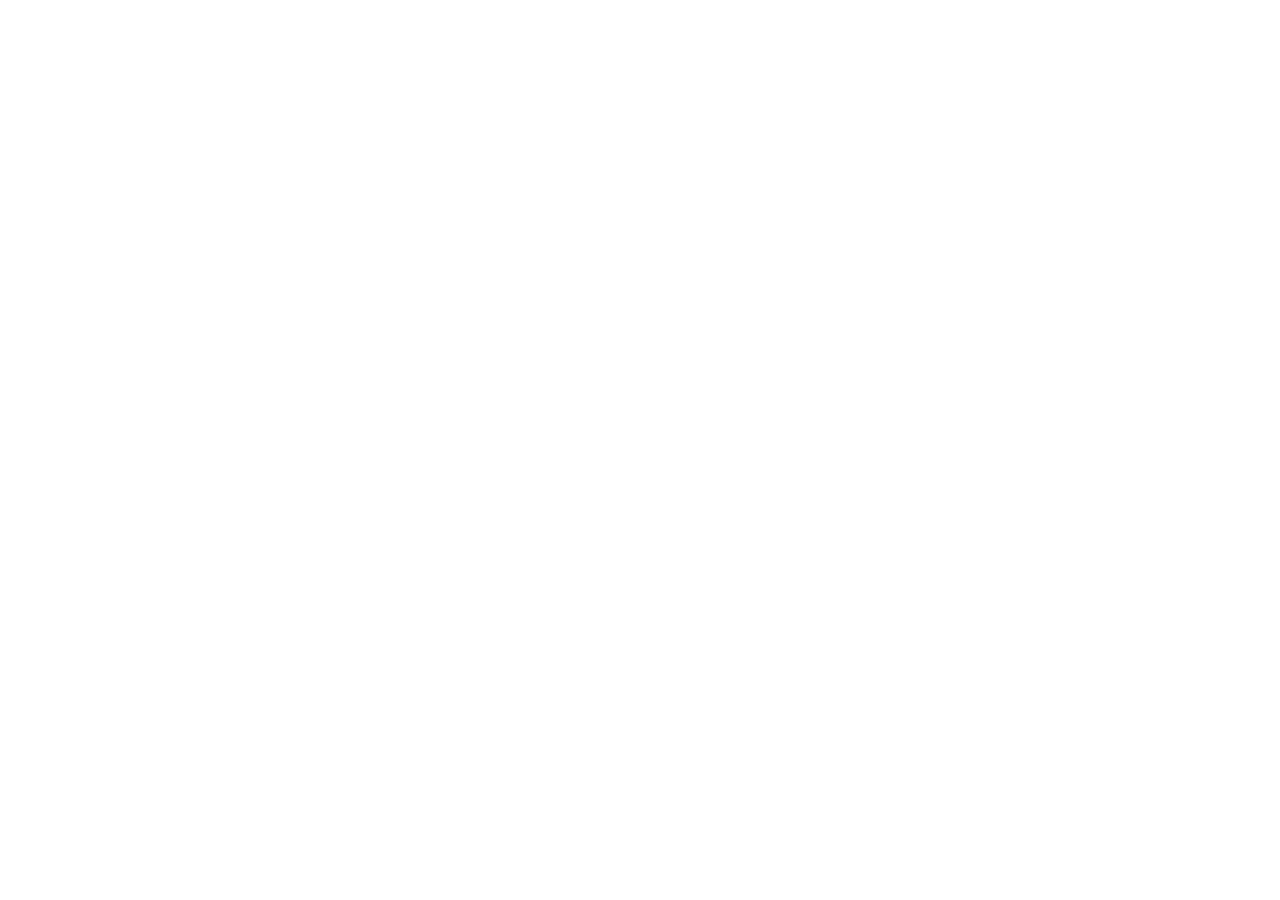
==== amazon.html @ 1ccd5a5a "just created" ====
<!DOCTYPE html>
<html lang="en">
<head>
    <meta charset="UTF-8">
    <meta name="viewport" content="width=device-width, initial-scale=1.0">
    <title>Amazon</title>
    
</head>
<body>
    
</body>
</html>
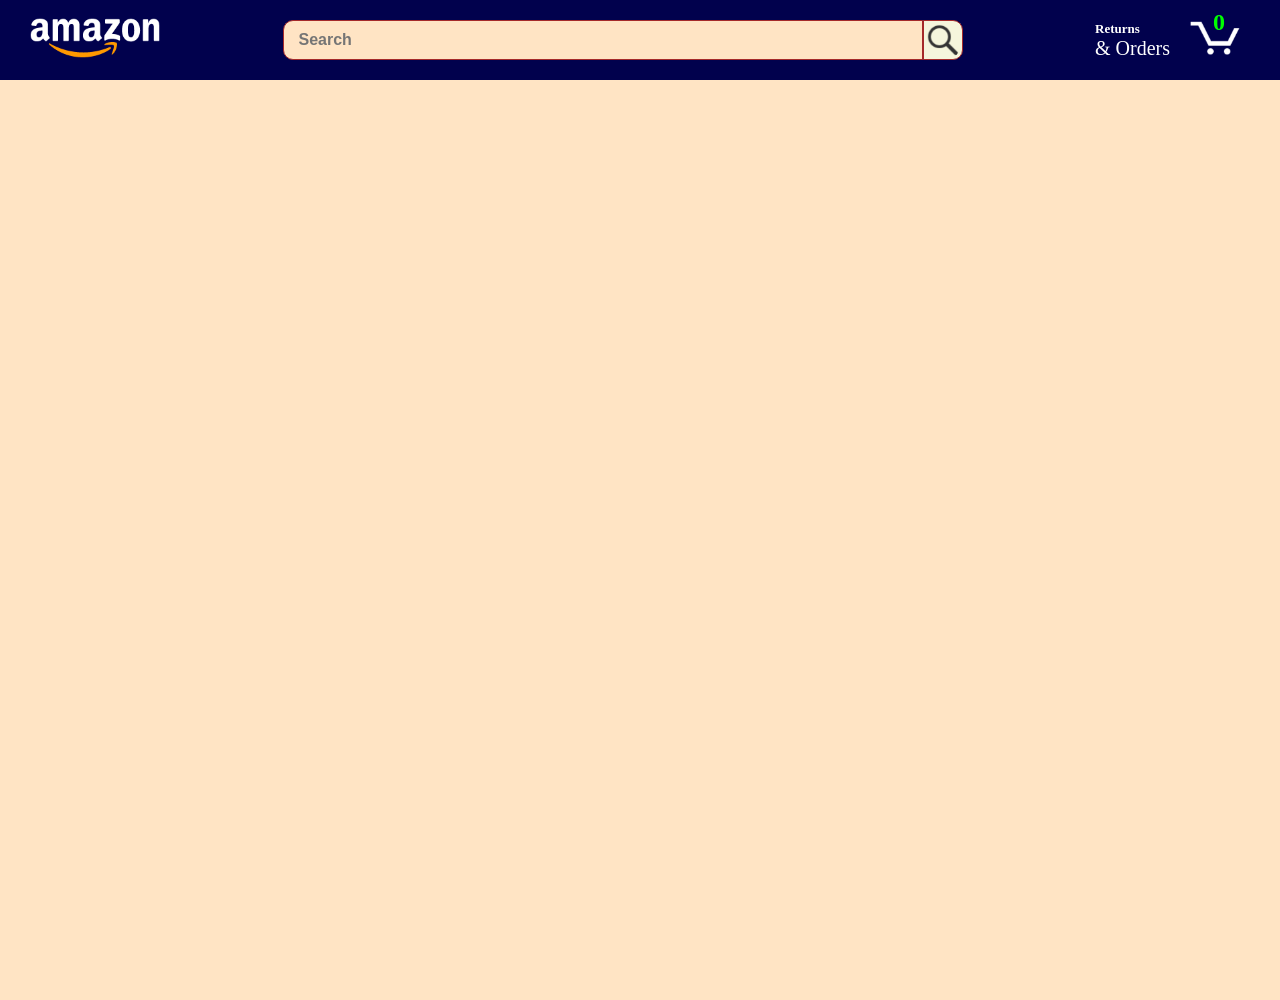
==== commit ab509be6: "header is succesfully created" ====
--- a/amazon.html
+++ b/amazon.html
@@ -4,9 +4,28 @@
     <meta charset="UTF-8">
     <meta name="viewport" content="width=device-width, initial-scale=1.0">
     <title>Amazon</title>
+    <link rel="stylesheet" href="styles/header.css">
     
 </head>
 <body>
-    
+    <div id="header">
+      <div class="header1">
+        <img src="images/amazon-logo-white.png" alt="amazon image">
+      </div>
+
+      <div class="header2">
+        <input type="search" placeholder="Search"><img src="images/icons/search-icon.png" alt="search icon">
+      </div>
+
+      <div class="header3">
+        <p>Returns <br> <span style="font-size: 20px; font-weight:500"> & Orders</span></p>
+      </div>
+
+      <div class="header4">
+        <img src="images/icons/cart-icon.png" alt="Cart icon">
+        <b>0</b>
+      </div>
+      
+    </div>
 </body>
 </html>
--- a/styles/header.css
+++ b/styles/header.css
@@ -0,0 +1,107 @@
+*{
+    padding:0;
+    margin:0;
+    box-sizing:border-box;
+}
+
+body{
+  background-color: bisque;
+  font-family: Cambria, Cochin, Georgia, Times, 'Times New Roman', serif;
+  height: 1000px;
+  padding:80px;
+}
+
+#header{
+    background-color: rgb(1, 1, 77);
+    display:flex;
+    align-items:center;
+    justify-content: space-evenly;
+    position:fixed;
+    z-index:1000;
+    top:0;
+    right:0;
+    left:0;
+    height:80px;
+    column-gap: 10px;
+
+}
+
+.header1{
+    flex:0 0 auto;
+    margin-left:30px;
+}
+
+.header1 img{
+    width:130px;
+}
+
+.header2{
+    display: inline-flex;
+    justify-content: center;
+    align-items: center;
+    flex:1 0 0%;
+}
+
+.header2 input{
+    height:40px;
+    max-width: 50vw;
+    flex:1 0 auto;
+    padding:15px 15px;
+    background-color:bisque;
+    color:black;
+    border-radius:10px 0px 0px 10px;
+    border:1px solid brown;
+    margin-right:-1;
+    font-size: medium;
+    font-weight:bold;
+  
+}
+
+.header2 input:focus{
+  outline:none;
+}
+
+.header2 input::placeholder{
+  font-size: medium;
+  font-weight:bold;
+}
+
+.header2 img{
+    background-color: beige;
+    padding:3px;
+    height:40px;
+    flex:0 0 auto;
+    margin-left:-1;
+    border:1px solid brown;
+    border-radius: 0px 10px 10px 0px;
+}
+
+.header3{
+    color:white;
+    font-size:small;
+    font-weight:bold;
+    flex:0 0 auto;
+    margin:0px 10px;
+}
+
+.header4{
+    flex:0 0 auto;
+    margin-right:40px;
+    position:relative;
+}
+
+.header4 img{
+  width:50px;
+}
+
+.header4 b{
+  position: absolute;
+  color:rgb(0, 255, 0);
+  font-size: x-large;
+  top:-12px;
+  left:23px;
+
+}
+
+
+
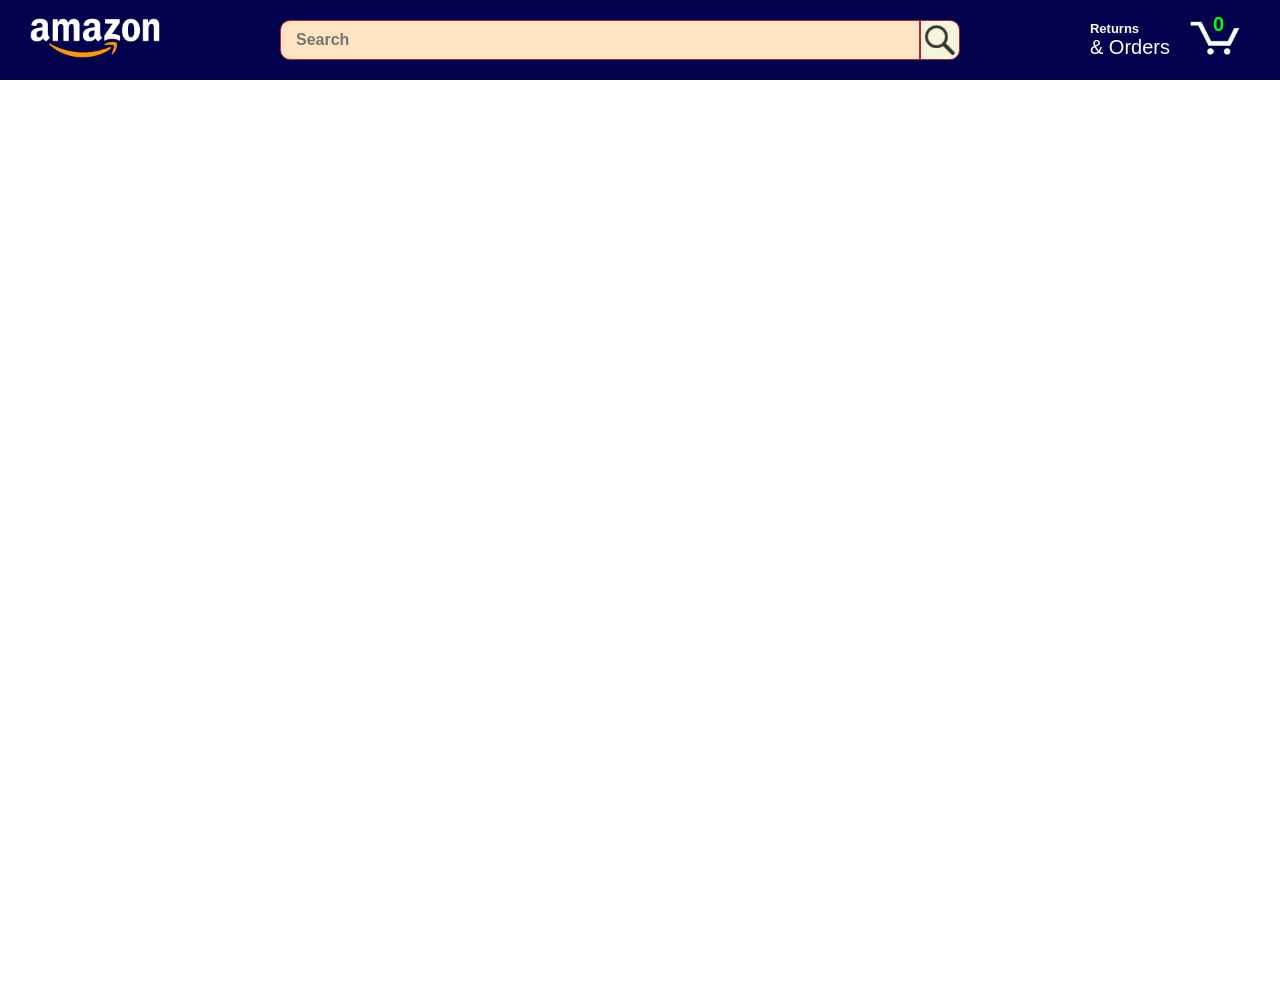
==== commit f87b3506: "i have built the solid css for the checkout page and amazon main page. Everything is completed and p" ====
--- a/amazon.html
+++ b/amazon.html
@@ -1,31 +1,40 @@
 <!DOCTYPE html>
 <html lang="en">
+
 <head>
-    <meta charset="UTF-8">
-    <meta name="viewport" content="width=device-width, initial-scale=1.0">
-    <title>Amazon</title>
-    <link rel="stylesheet" href="styles/header.css">
-    
+  <meta charset="UTF-8">
+  <meta name="viewport" content="width=device-width, initial-scale=1.0">
+  <title>Amazon</title>
+  <link rel="stylesheet" href="styles/header.css">
+  <link rel="stylesheet" href="styles/center.css">
 </head>
+
 <body>
-    <div id="header">
-      <div class="header1">
-        <img src="images/amazon-logo-white.png" alt="amazon image">
-      </div>
+  <!-- header of the file - nave bar -->
+  <section id="header">
+    <div class="header1">
+      <img src="images/amazon-logo-white.png" alt="amazon image">
+    </div>
 
-      <div class="header2">
-        <input type="search" placeholder="Search"><img src="images/icons/search-icon.png" alt="search icon">
-      </div>
+    <div class="header2">
+      <input type="search" placeholder="Search"><img src="images/icons/search-icon.png" alt="search icon">
+    </div>
 
-      <div class="header3">
-        <p>Returns <br> <span style="font-size: 20px; font-weight:500"> & Orders</span></p>
-      </div>
+    <div class="header3">
+      <p>Returns <br> <span style="font-size: 20px; font-weight:500"> & Orders</span></p>
+    </div>
 
-      <div class="header4">
-        <img src="images/icons/cart-icon.png" alt="Cart icon">
-        <b>0</b>
-      </div>
-      
+    <div class="header4">
+      <img src="images/icons/cart-icon.png" alt="Cart icon">
+      <b>0</b>
     </div>
+
+  </section>
+
+  <section id="center">
+    <!--products displayed here-->
+  </section>
+  <script type="module" src="scripts/product.js"></script>
 </body>
+
 </html>
--- a/styles/header.css
+++ b/styles/header.css
@@ -5,10 +5,10 @@
 }
 
 body{
-  background-color: bisque;
-  font-family: Cambria, Cochin, Georgia, Times, 'Times New Roman', serif;
+  background-color: rgb(255, 255, 255);
+  font-family:Arial, Helvetica, sans-serif;
   height: 1000px;
-  padding:80px;
+  padding:100px 20px;
 }
 
 #header{
@@ -97,8 +97,8 @@
 .header4 b{
   position: absolute;
   color:rgb(0, 255, 0);
-  font-size: x-large;
-  top:-12px;
+  font-size: 20px;
+  top:-8px;
   left:23px;
 
 }
--- a/styles/center.css
+++ b/styles/center.css
@@ -0,0 +1,76 @@
+#center{
+    display:flex;
+    flex-wrap: wrap;
+    gap:5px;
+}
+
+.product-box{
+    background-color: rgb(233, 228, 247);
+    display:flex;
+    flex-grow:1;
+    row-gap:10px;
+    width:300px;
+    height: 500px;
+    flex-direction: column;
+    border:1px solid rgb(215, 203, 224);
+}
+
+.product-image{
+    width:100%;
+    height:50%;
+    object-fit: cover;
+}
+
+.product-details{
+    padding:10px;
+}
+
+.product-name{
+    font-size:24px;
+}
+
+.line-limit{
+    display: -webkit-box;
+    -webkit-box-orient:vertical;
+    -webkit-line-clamp:2;
+    overflow: hidden;
+}
+
+.product-ratings{
+    display:inline-flex;
+    justify-content: start;
+    align-items: center;
+    font-size:20px;
+    color:yellowgreen;
+    column-gap:10px;
+}
+
+.product-ratings img{
+    width:50%;
+}
+
+.product-price{
+    font-size:20px;
+    color:rgb(99, 99, 14);
+    font-weight:700;
+    margin-top:10px;
+}
+
+.add-quantity{
+    display:block;
+    padding:5px;
+    border-radius:10px;
+}
+
+.add-cart-button{
+    font-size:22px;
+    color:black;
+    background-color: yellow;
+    padding:7px 15px;
+    border-radius: 20px;
+    border:none;
+    display:inline-block;
+    width:80%;
+    margin:30px 10px 5px 10px;
+}
+
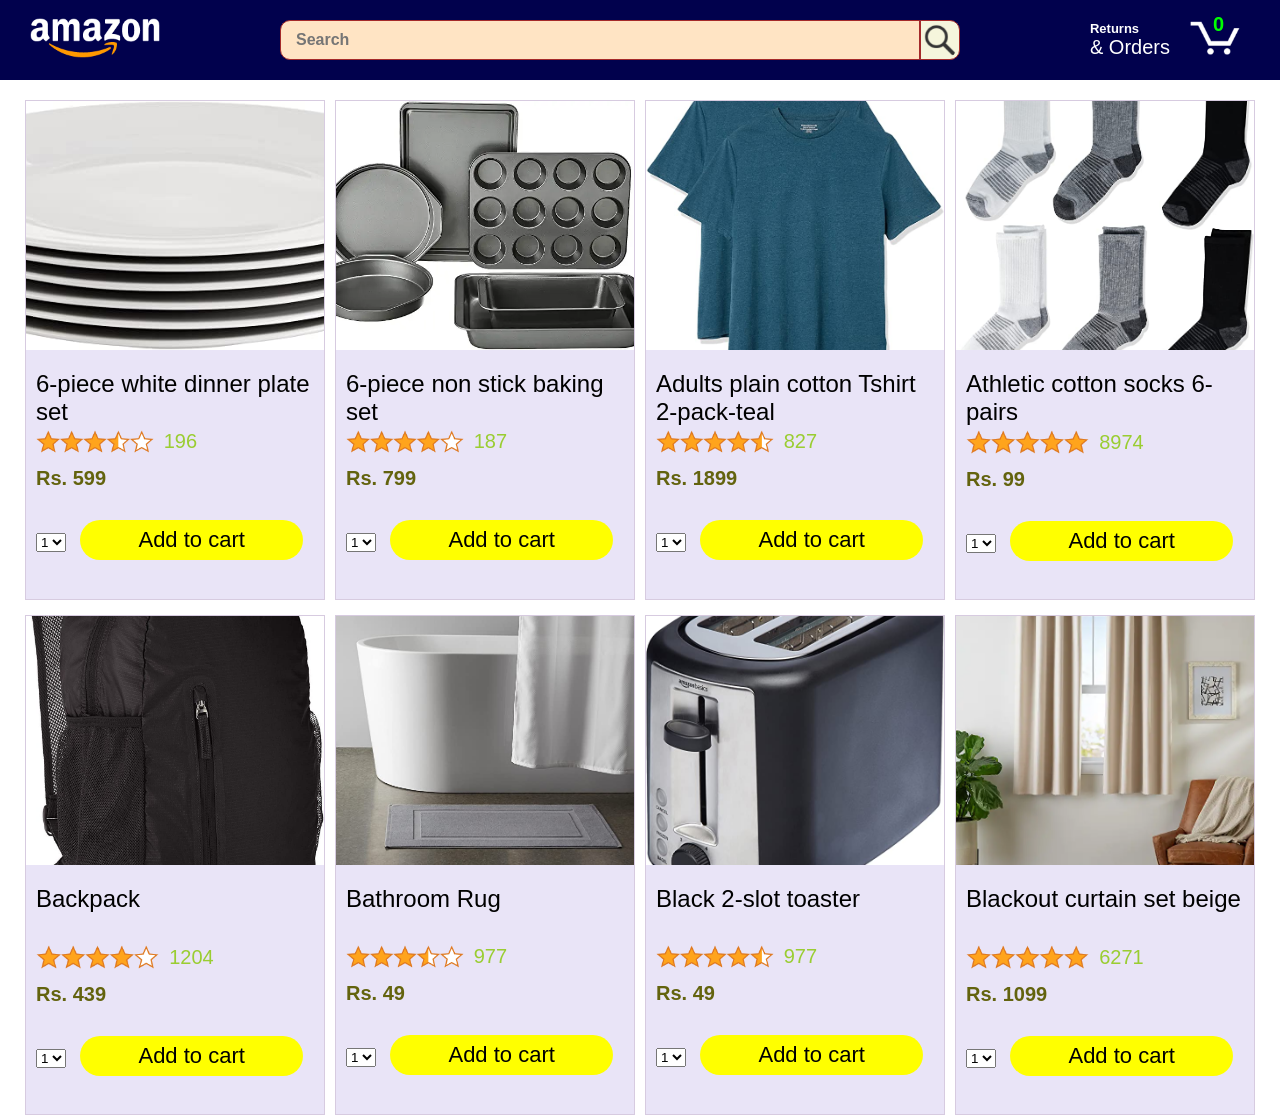
==== commit a898e970: "monday night" ====
--- a/amazon.html
+++ b/amazon.html
@@ -25,8 +25,9 @@
     </div>
 
     <div class="header4">
-      <img src="images/icons/cart-icon.png" alt="Cart icon">
+      <a href="checkout.html"><img src="images/icons/cart-icon.png" alt="Cart icon">
       <b>0</b>
+      </a>
     </div>
 
   </section>
--- a/styles/center.css
+++ b/styles/center.css
@@ -1,13 +1,13 @@
 #center{
     display:flex;
     flex-wrap: wrap;
-    gap:5px;
+    row-gap:15px;
+    justify-content: space-around;
 }
 
 .product-box{
     background-color: rgb(233, 228, 247);
     display:flex;
-    flex-grow:1;
     row-gap:10px;
     width:300px;
     height: 500px;
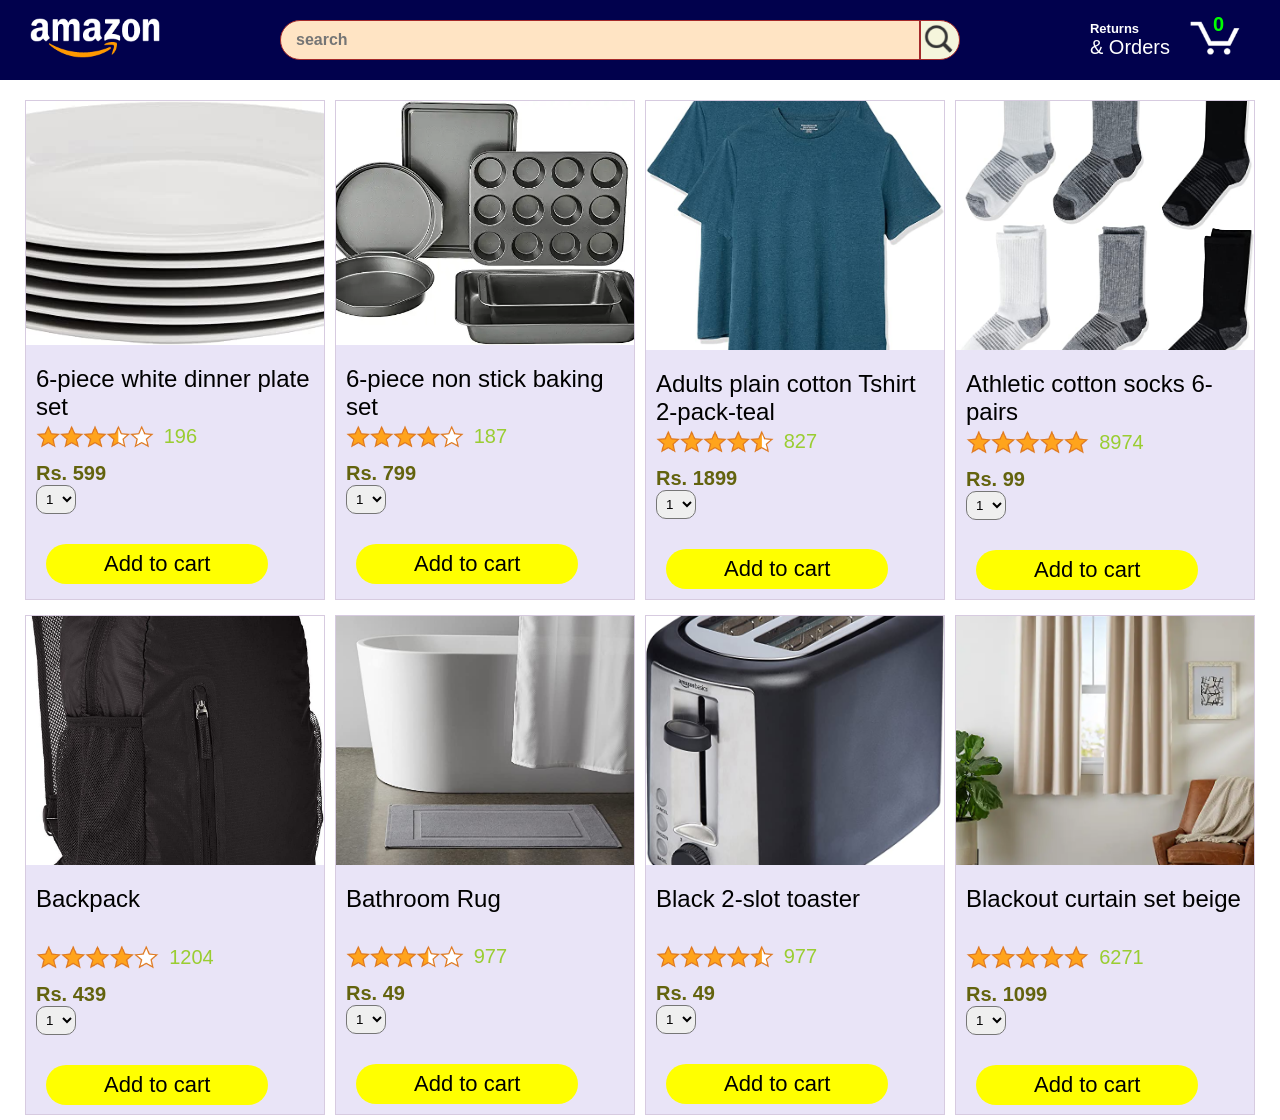
==== commit cbc6ac50: "for mobile" ====
--- a/amazon.html
+++ b/amazon.html
@@ -17,7 +17,7 @@
     </div>
 
     <div class="header2">
-      <input type="search" placeholder="Search"><img src="images/icons/search-icon.png" alt="search icon">
+      <input type="search" placeholder="search"><img src="images/icons/search-icon.png" alt="search icon">
     </div>
 
     <div class="header3">
--- a/styles/header.css
+++ b/styles/header.css
@@ -46,10 +46,10 @@
     height:40px;
     max-width: 50vw;
     flex:1 0 auto;
-    padding:15px 15px;
+    padding:15px;
     background-color:bisque;
     color:black;
-    border-radius:10px 0px 0px 10px;
+    border-radius:20px 0px 0px 20px;
     border:1px solid brown;
     margin-right:-1;
     font-size: medium;
@@ -63,17 +63,17 @@
 
 .header2 input::placeholder{
   font-size: medium;
-  font-weight:bold;
 }
 
 .header2 img{
     background-color: beige;
     padding:3px;
     height:40px;
+    width:;
     flex:0 0 auto;
     margin-left:-1;
     border:1px solid brown;
-    border-radius: 0px 10px 10px 0px;
+    border-radius: 0px 20px 20px 0px;
 }
 
 .header3{
@@ -103,5 +103,68 @@
 
 }
 
+@media (max-width:425px)
+{
+    body{
+        padding:70px 10px;
+    }
+    
+    #header{
+        height: 60px;
+        column-gap: 5px;
+    }
+    
+    .header1{
+        margin-left: 10px;
+    }
+    
+    .header1 img{
+        width:40px;
+    }
+    
+    .header2 input{
+        height:22px;
+        padding:5px;
+        font-size:small ;
+        max-width:40vw;
+        border-radius:10px 0px 0px 10px;
+        
+    }
+    
+    .header2 input::placeholder{
+        font-weight:lighter;
+        font-size:x-small;
+    }
+    
+    .header2 img{
+        height:22px;
+        border-radius:0px 10px 10px 0px;
+    }
+    
+    .header3{
+        margin:0px 5px;
+        font-size:6px;
+    }
+    
+    .header3 span{
+        font-size:15px !important;
+    }
+    
+    .header4{
+        margin-right:10px;
+    }
+    
+    .header4 img{
+        width:30px;
+        position:static;
+    }
 
+    .header4 b{
+        font-size:8px;
+        top:-2px;
+        left:50%;
+    }
+    
+    
+}
 
--- a/styles/center.css
+++ b/styles/center.css
@@ -74,3 +74,51 @@
     margin:30px 10px 5px 10px;
 }
 
+@media (max-width:425px){
+    #center{
+        row-gap:6px;
+    }
+    
+    .product-box{
+        row-gap: 5px;
+        height:250px;
+        width:100px;
+    }
+    
+    .product-details{
+        padding:5px;
+    }
+    
+    .product-name{
+        font-size:12px;
+    }
+    
+    .product-ratings{
+        font-size:10px;
+        column-gap:5px;
+    }
+    
+    .product-price{
+        font-size:10px;
+        margin-top:5px ;
+    }
+    
+    .add-quantity{
+        padding: 0px;
+        width:25px;
+        height:12px;
+        font-size:3px;
+    }
+    
+    .product-details div{
+        height:25px !important;
+    }
+    
+    .add-cart-button{
+        font-size:5px;
+        padding:3px 5px;
+        border-radius:10px;
+        margin:10px 3px 1px 3px;
+    }
+}
+
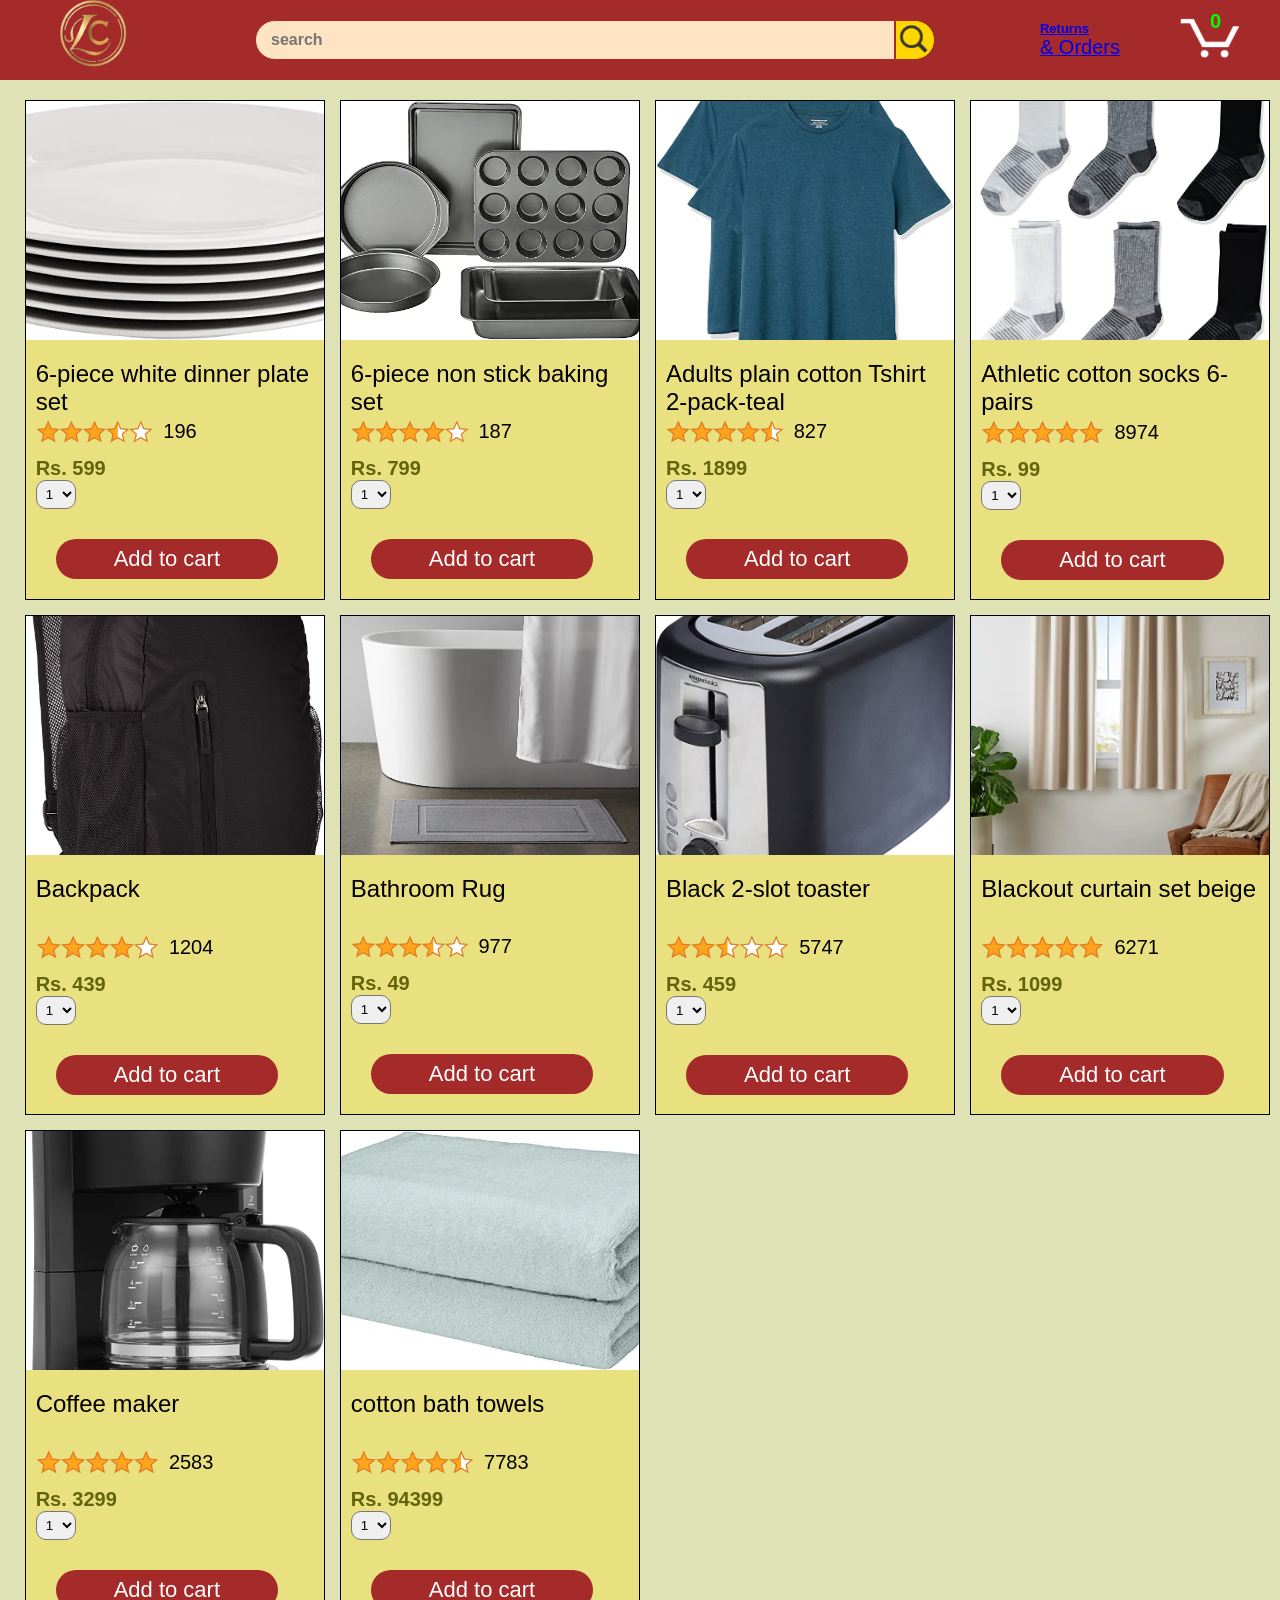
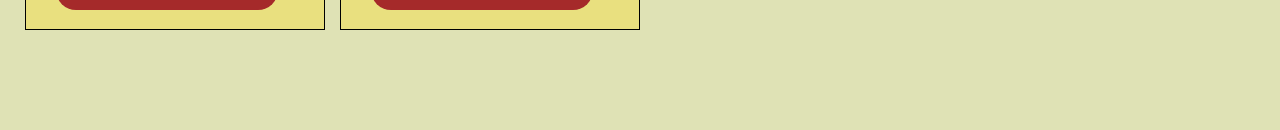
==== commit 4bab1267: "lux cart" ====
--- a/amazon.html
+++ b/amazon.html
@@ -13,7 +13,7 @@
   <!-- header of the file - nave bar -->
   <section id="header">
     <div class="header1">
-      <img src="images/amazon-logo-white.png" alt="amazon image">
+      <a href="admin.html"><img src="./logos/collabed-logo.png" alt="amazon image"></a>
     </div>
 
     <div class="header2">
@@ -21,7 +21,8 @@
     </div>
 
     <div class="header3">
-      <p>Returns <br> <span style="font-size: 20px; font-weight:500"> & Orders</span></p>
+      <a href="track.html"><p>Returns <br> <span style="font-size: 20px; font-weight:500"> & Orders</span></p>
+      </a>
     </div>
 
     <div class="header4">
@@ -37,5 +38,4 @@
   </section>
   <script type="module" src="scripts/product.js"></script>
 </body>
-
 </html>
--- a/styles/header.css
+++ b/styles/header.css
@@ -5,14 +5,13 @@
 }
 
 body{
-  background-color: rgb(255, 255, 255);
+  background-color: rgb(223, 226, 181);
   font-family:Arial, Helvetica, sans-serif;
-  height: 1000px;
   padding:100px 20px;
 }
 
 #header{
-    background-color: rgb(1, 1, 77);
+    background-color: brown;
     display:flex;
     align-items:center;
     justify-content: space-evenly;
@@ -66,10 +65,9 @@
 }
 
 .header2 img{
-    background-color: beige;
+    background-color: gold;
     padding:3px;
     height:40px;
-    width:;
     flex:0 0 auto;
     margin-left:-1;
     border:1px solid brown;
@@ -81,7 +79,7 @@
     font-size:small;
     font-weight:bold;
     flex:0 0 auto;
-    margin:0px 10px;
+    margin:0px 50px 0px 10px;
 }
 
 .header4{
@@ -91,7 +89,8 @@
 }
 
 .header4 img{
-  width:50px;
+  width:60px;
+  height:40px;
 }
 
 .header4 b{
@@ -99,18 +98,18 @@
   color:rgb(0, 255, 0);
   font-size: 20px;
   top:-8px;
-  left:23px;
+  left:50%;
 
 }
 
 @media (max-width:425px)
 {
     body{
-        padding:70px 10px;
+        padding:50px 10px;
     }
     
     #header{
-        height: 60px;
+        height: 40px;
         column-gap: 5px;
     }
     
@@ -119,35 +118,37 @@
     }
     
     .header1 img{
-        width:40px;
+        width:45px;
     }
     
     .header2 input{
         height:22px;
         padding:5px;
-        font-size:small ;
+        font-size:6px ;
+        font-weight:normal;
         max-width:40vw;
-        border-radius:10px 0px 0px 10px;
+        border-radius:5px 0px 0px 5px;
         
     }
     
     .header2 input::placeholder{
-        font-weight:lighter;
+        font-weight:normal;
         font-size:x-small;
     }
     
     .header2 img{
         height:22px;
-        border-radius:0px 10px 10px 0px;
+        border-radius:0px 5px 5px 0px;
     }
     
     .header3{
-        margin:0px 5px;
-        font-size:6px;
+        margin:0px 5px 0px 1px;
+        font-size:1px;
+        font-weight:200;
     }
     
     .header3 span{
-        font-size:15px !important;
+        font-size:10px !important;
     }
     
     .header4{
@@ -155,13 +156,13 @@
     }
     
     .header4 img{
-        width:30px;
-        position:static;
+        width:45px;
+        height:20px;
     }
 
     .header4 b{
-        font-size:8px;
-        top:-2px;
+        font-size:10px;
+        top:-4px;
         left:50%;
     }
     
--- a/styles/center.css
+++ b/styles/center.css
@@ -1,23 +1,24 @@
 #center{
-    display:flex;
-    flex-wrap: wrap;
+    display:grid;
+    grid-template-columns: 23% 23% 23% 23%;
     row-gap:15px;
-    justify-content: space-around;
+    column-gap: 30px;
+    justify-content:center;
 }
 
 .product-box{
-    background-color: rgb(233, 228, 247);
+    background-color: rgba(255, 217, 0, 0.301);
     display:flex;
     row-gap:10px;
     width:300px;
     height: 500px;
     flex-direction: column;
-    border:1px solid rgb(215, 203, 224);
+    border:1px solid rgb(0, 0, 0);
 }
 
 .product-image{
     width:100%;
-    height:50%;
+    height:48%;
     object-fit: cover;
 }
 
@@ -41,7 +42,7 @@
     justify-content: start;
     align-items: center;
     font-size:20px;
-    color:yellowgreen;
+    color:rgb(0, 0, 0);
     column-gap:10px;
 }
 
@@ -62,35 +63,52 @@
     border-radius:10px;
 }
 
+.add-quantity{
+    cursor: pointer;
+}
+
 .add-cart-button{
     font-size:22px;
-    color:black;
-    background-color: yellow;
+    color:rgb(255, 255, 255);
+    background-color: brown;
     padding:7px 15px;
     border-radius: 20px;
     border:none;
     display:inline-block;
     width:80%;
-    margin:30px 10px 5px 10px;
+    margin:30px 20px 5px 20px;
+}
+
+.add-cart-button:hover{
+    cursor:pointer;
 }
 
 @media (max-width:425px){
     #center{
-        row-gap:6px;
+        row-gap:10px;
+        grid-template-columns: 30% 30% 30%;
+        justify-content:space-evenly;
+        column-gap: 2px;
+        
     }
     
     .product-box{
         row-gap: 5px;
-        height:250px;
-        width:100px;
+        height:240px;
+        width:100%;
     }
     
     .product-details{
         padding:5px;
     }
     
+    .product-image{
+        width:100%;
+        height:50%;
+    }
+    
     .product-name{
-        font-size:12px;
+        font-size:10px;
     }
     
     .product-ratings{
@@ -101,11 +119,12 @@
     .product-price{
         font-size:10px;
         margin-top:5px ;
+        display:inline;
     }
     
     .add-quantity{
         padding: 0px;
-        width:25px;
+        width:30px;
         height:12px;
         font-size:3px;
     }
